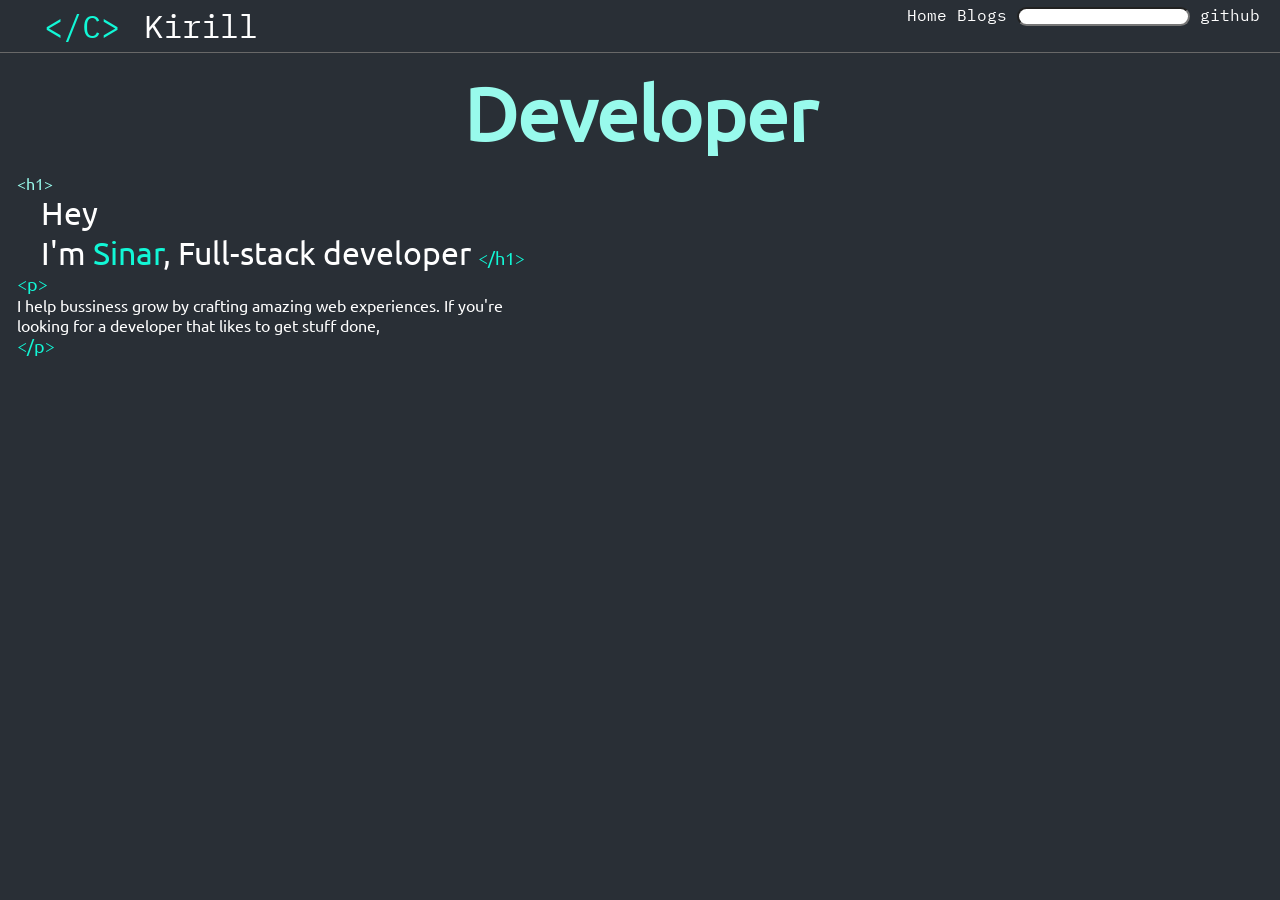
==== index.html @ f8dcdbb0 "start project start project CV" ====
<!DOCTYPE html>
<html lang="en">

<head>
    <meta charset="UTF-8">
    <meta name="viewport" content="width=device-width, initial-scale=1.0">
    <title>Document</title>
    <link rel="stylesheet" href="css/style.css">
</head>

<body>
    <header>
        <nav>
            <div class="header__logo">
                <h3 class="header__logo__prefix">&lt/C&gt</h3>
                <h3 class="header__logo__name">Kirill</h3>
            </div>
            <div class="head__hyperlinks">
                <a class="head__hyperlinks__home" href="index.html">Home</a>
                <a class="head__hyperlinks__blogs" href="">Blogs</a>
                <input class="head__hyperlinks__search" type="search" name="search" id="search">
                <a class="head__hyperlinks__github" href="">github</a>
            </div>
        </nav>
    </header>

    <main>
        <section class="hero" id="hero">
            <div class="developer">
                <h1>Developer</h1>
            </div>
            <div class="osnov">
                <p class="h1">&lth1&gt</p>
                <h3>Hey <br>I'm <span class="Sinar">Sinar</span>, Full-stack developer <span class="h1 close">&lt/h1&gt</span></h3>
                <p class="p--iHelp">&ltp&gt <br></p>
                <p>I help bussiness grow by crafting amazing web experiences. If you're <br></p>
                <p>looking for a developer that likes to get stuff done,</p>
                <p class="slep--iHelp">&lt/p&gt</p>
            </div>
        </section>

        <section id="about">

        </section>

        <section id="skills">

        </section>

        <section id="projects">

        </section>
    </main>

    <footer>

    </footer>
</body>

</html>
---- css/style.css ----
@font-face{
    font-family: "Ubuntu";
    src: url(/fonts/Ubuntu-Regular.ttf);
}
@font-face{
    font-family: "IBMPlexMono";
    src: url(/fonts/IBMPlexMono-Regular.ttf);
}

*{
    margin: 0;
    padding: 0;
}
a{
    text-decoration: none;
    color: #FFFFFF;

}

body{
    background-color: #292F36;
    color: #FFFFFF;
    font-family: "IBMPlexMono";
}

h3{
    font-size: 32px;
    font-weight: 500;
    margin-left: 24px;
}

.header__logo{
    display: flex;
    justify-content: space-between;
    
}
nav{
    display: flex;
    justify-content: space-between;
    padding: 5px 20px;
    align-items: auto;
    border-bottom: solid rgb(104, 104, 104) 1px;
}
.header__logo__prefix{
    color: #12F7D6;
}
.head__hyperlinks__search{
    border-radius: 30px;
}
.developer{
    color: #98faec;
    text-align: center;
    font-size: 50px;
    font-family: "Ubuntu";
    padding: 15px
}
.h1{
    text-align: justify;
    color: #98FAEC;
    align-self: flex-start;
}
.osnov{
    padding: 0px 17px;
    font-family: "Ubuntu";
}
.Sinar{
    color: #12F7D6;
}
.close{
    font-size: 18px;
    color: #12F7D6;
    align-self: flex-end;
}
.ab{
    display: block;
}
.p--iHelp{
    font-size: 18px;
    color: #12F7D6;
    align-self: flex-end;  
}
.slep--iHelp{
    font-size: 18px;
    color: #12F7D6;
    align-self: flex-end; 
}
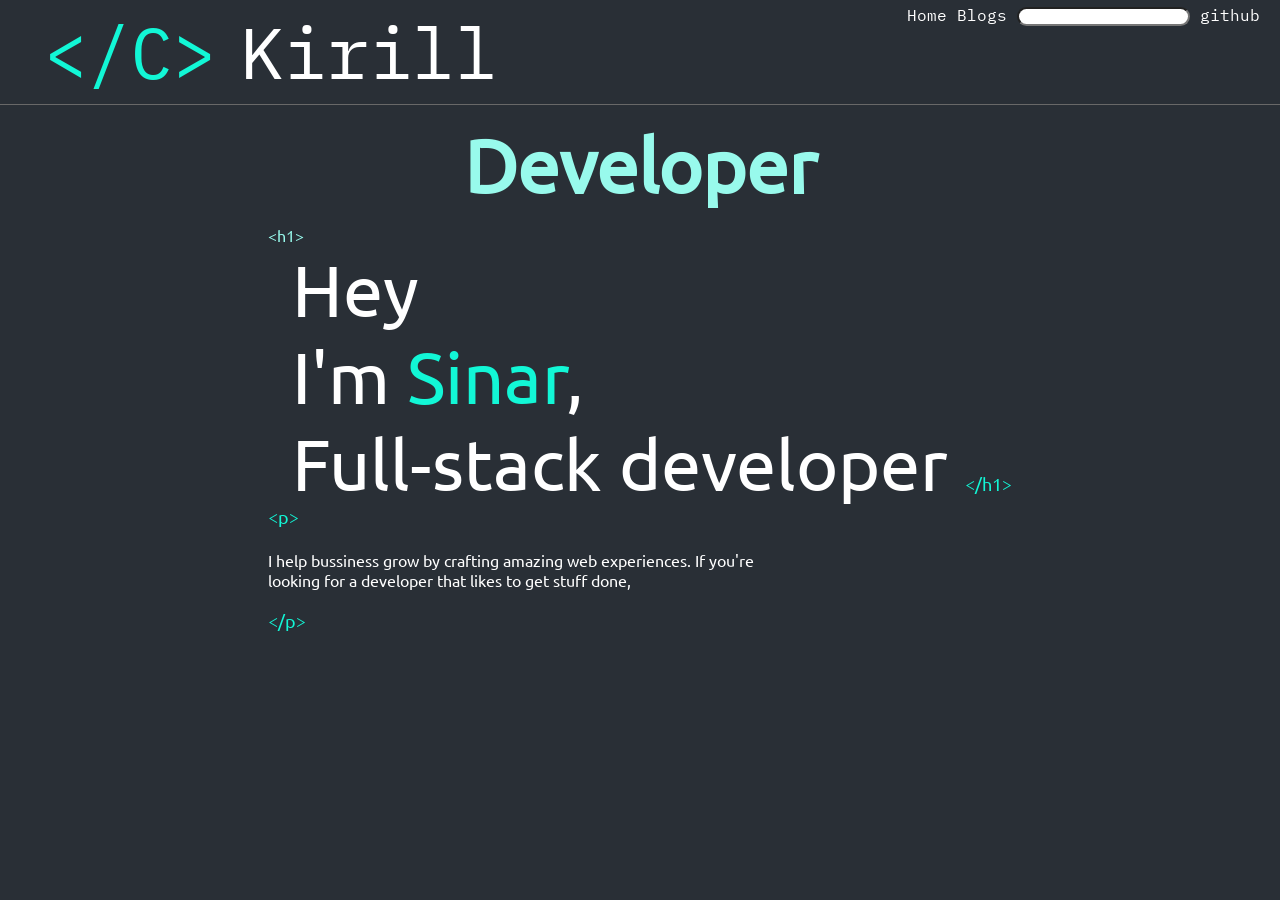
==== commit 858e3402: "fixed and obnov" ====
--- a/index.html
+++ b/index.html
@@ -29,14 +29,22 @@
             <div class="developer">
                 <h1>Developer</h1>
             </div>
-            <div class="osnov">
+            <div class="content">
+                <div>       
+
+                </div>
+                 <div class="osnov">
                 <p class="h1">&lth1&gt</p>
-                <h3>Hey <br>I'm <span class="Sinar">Sinar</span>, Full-stack developer <span class="h1 close">&lt/h1&gt</span></h3>
-                <p class="p--iHelp">&ltp&gt <br></p>
-                <p>I help bussiness grow by crafting amazing web experiences. If you're <br></p>
-                <p>looking for a developer that likes to get stuff done,</p>
+                <h3>Hey <br>I'm <span class="Sinar">Sinar</span>,<br> Full-stack developer <span class="h1 close">&lt/h1&gt</span></h3>
+                <p class="p--iHelp">&ltp&gt <br> <br></p>
+                <p> <span class=""> I help bussiness grow by crafting amazing web experiences. If you're <br> looking for a developer that likes to get stuff done, <br> <br> </span></p>
                 <p class="slep--iHelp">&lt/p&gt</p>
             </div>
+            <div>
+
+            </div>
+            </div>
+           
         </section>
 
         <section id="about">
--- a/css/style.css
+++ b/css/style.css
@@ -1,86 +1,96 @@
-@font-face{
-    font-family: "Ubuntu";
-    src: url(/fonts/Ubuntu-Regular.ttf);
-}
-@font-face{
-    font-family: "IBMPlexMono";
-    src: url(/fonts/IBMPlexMono-Regular.ttf);
-}
+    @font-face{
+        font-family: "Ubuntu";
+        src: url(/fonts/Ubuntu-Regular.ttf);
+    }
+    @font-face{
+        font-family: "IBMPlexMono";
+        src: url(/fonts/IBMPlexMono-Regular.ttf);
+    }
 
-*{
-    margin: 0;
-    padding: 0;
-}
-a{
-    text-decoration: none;
-    color: #FFFFFF;
+    *{
+        margin: 0;
+        padding: 0;
+    }
+    a{
+        text-decoration: none;
+        color: #FFFFFF;
 
-}
+    }
 
-body{
-    background-color: #292F36;
-    color: #FFFFFF;
-    font-family: "IBMPlexMono";
-}
+    body{
+        background-color: #292F36;
+        color: #FFFFFF;
+        font-family: "IBMPlexMono";
+    }
 
-h3{
-    font-size: 32px;
-    font-weight: 500;
-    margin-left: 24px;
-}
+    h3{
+        font-size: 32px;
+        font-weight: 500;
+        margin-left: 24px;
+    }
 
-.header__logo{
-    display: flex;
-    justify-content: space-between;
-    
-}
-nav{
-    display: flex;
-    justify-content: space-between;
-    padding: 5px 20px;
-    align-items: auto;
-    border-bottom: solid rgb(104, 104, 104) 1px;
-}
-.header__logo__prefix{
-    color: #12F7D6;
-}
-.head__hyperlinks__search{
-    border-radius: 30px;
-}
-.developer{
-    color: #98faec;
-    text-align: center;
-    font-size: 50px;
-    font-family: "Ubuntu";
-    padding: 15px
-}
-.h1{
-    text-align: justify;
-    color: #98FAEC;
-    align-self: flex-start;
-}
-.osnov{
-    padding: 0px 17px;
-    font-family: "Ubuntu";
-}
-.Sinar{
-    color: #12F7D6;
-}
-.close{
-    font-size: 18px;
-    color: #12F7D6;
-    align-self: flex-end;
-}
-.ab{
-    display: block;
-}
-.p--iHelp{
-    font-size: 18px;
-    color: #12F7D6;
-    align-self: flex-end;  
-}
-.slep--iHelp{
-    font-size: 18px;
-    color: #12F7D6;
-    align-self: flex-end; 
-}+    .header__logo{
+        display: flex;
+        justify-content: space-between;
+        
+    }
+    nav{
+        display: flex;
+        justify-content: space-between;
+        padding: 5px 20px;
+        align-items: auto;
+        border-bottom: solid rgb(104, 104, 104) 1px;
+    }
+    .header__logo__prefix{
+        color: #12F7D6;
+    }
+    .head__hyperlinks__search{
+        border-radius: 30px;
+    }
+    .developer{
+        color: #98faec;
+        text-align: center;
+        font-size: 50px;
+        font-family: "Ubuntu";
+        padding: 15px
+    }
+    .h1{
+        text-align: justify;
+        color: #98FAEC;
+        align-self: flex-start;
+    }
+    .osnov{
+        align-items: center;
+        justify-content: center;
+        padding: 0px 17px;
+        font-family: "Ubuntu";
+    }
+    .Sinar{
+        color: #12F7D6;
+    }
+    .close{
+        font-size: 18px;
+        color: #12F7D6;
+        align-self: flex-end;
+    }
+    .ab{
+        display: block;
+    }
+    .p--iHelp{
+        font-size: 18px;
+        color: #12F7D6;
+        align-self: flex-end;  
+    }
+    .slep--iHelp{
+            font-size: 18px;
+        color: #12F7D6;
+        align-self: flex-end; 
+    }
+    .content{
+        display: flex;
+        align-items: center;
+        justify-content: center;
+    }
+    h3{
+        font-size: 72px;
+    }
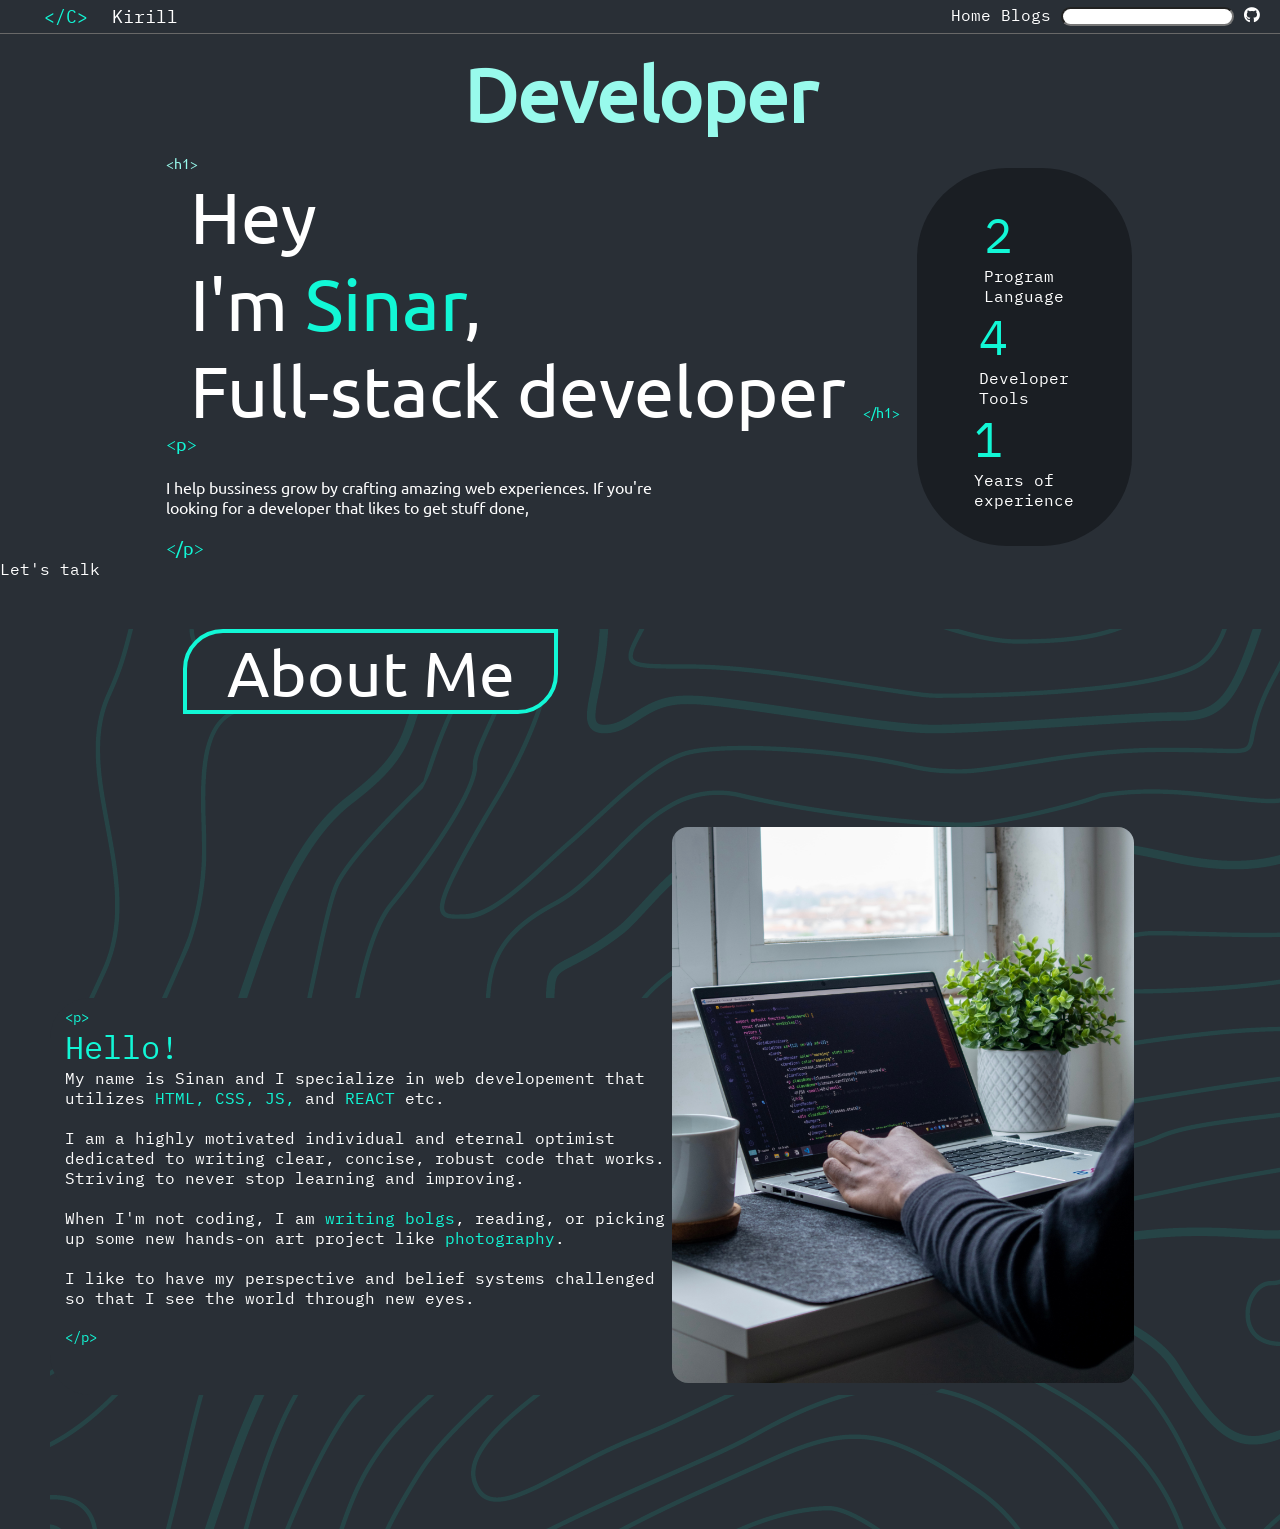
==== commit 3cb9b595: "opteid about save" ====
--- a/index.html
+++ b/index.html
@@ -6,6 +6,7 @@
     <meta name="viewport" content="width=device-width, initial-scale=1.0">
     <title>Document</title>
     <link rel="stylesheet" href="css/style.css">
+    <link rel="stylesheet" href="https://cdnjs.cloudflare.com/ajax/libs/font-awesome/6.5.1/css/all.min.css">
 </head>
 
 <body>
@@ -19,7 +20,7 @@
                 <a class="head__hyperlinks__home" href="index.html">Home</a>
                 <a class="head__hyperlinks__blogs" href="">Blogs</a>
                 <input class="head__hyperlinks__search" type="search" name="search" id="search">
-                <a class="head__hyperlinks__github" href="">github</a>
+                <a class="head__hyperlinks__github" href="" ><i class="fa-brands fa-github"></i></a>
             </div>
         </nav>
     </header>
@@ -35,20 +36,38 @@
                 </div>
                  <div class="osnov">
                 <p class="h1">&lth1&gt</p>
-                <h3>Hey <br>I'm <span class="Sinar">Sinar</span>,<br> Full-stack developer <span class="h1 close">&lt/h1&gt</span></h3>
+                <h3 class="hs">Hey <br>I'm <span class="Sinar">Sinar</span>,<br> Full-stack developer <span class="h1 close">&lt/h1&gt</span></h3>
                 <p class="p--iHelp">&ltp&gt <br> <br></p>
                 <p> <span class=""> I help bussiness grow by crafting amazing web experiences. If you're <br> looking for a developer that likes to get stuff done, <br> <br> </span></p>
                 <p class="slep--iHelp">&lt/p&gt</p>
             </div>
-            <div>
-
+                <div class="skils--counter">
+                    <p><span class="Program--con span--sc">2</span>Program <br> Language</p>
+                    <p><span class="dev--too span--sc">4</span>Developer <br> Tools</p>
+                    <p><span class="Years--exp span--sc">1</span>Years of <br> experience</p>
+                </div>
             </div>
-            </div>
+            <p>Let's talk</p>
            
         </section>
 
-        <section id="about">
-
+        <section class="about" id="about">
+                    <div class="bag--ab"></div> 
+                        <div class="about--image">
+                        <img class="about--image--laptop" src="/images/54b523a21765740414a8e0d7f809a4c9330484ee.jpg" alt="laptop">
+                    </div>
+                    <div class="about--title">
+                        <p>About Me</p>
+                    </div>
+                    <div class="about--hello">
+                        <p class="about--popen">&ltp&gt</p>
+                        <p  class="Hello">Hello!</p>
+                        <p>My name is Sinan and I specialize in web developement that utilizes <span class="lang__lp">HTML, CSS, JS,</span> and <span class="lang__lp">REACT</span> etc. <br> <br></p>
+                        <p>I am a highly motivated individual and eternal optimist dedicated to writing clear, concise, robust code that works. Striving to never stop learning and improving. <br> <br></p>
+                        <p>When I'm not coding, I am <span class="lang__lp">writing bolgs</span>, reading, or picking up some new hands-on art project like <span class="lang__lp">photography</span>. <br><br></p>
+                        <p>I like to have my perspective and belief systems challenged so that I see the world through new eyes. <br> <br></p>
+                        <p class="about--popen">&lt/p&gt</p>
+                    </div>
         </section>
 
         <section id="skills">
--- a/css/style.css
+++ b/css/style.css
@@ -1,96 +1,192 @@
-    @font-face{
-        font-family: "Ubuntu";
-        src: url(/fonts/Ubuntu-Regular.ttf);
-    }
-    @font-face{
-        font-family: "IBMPlexMono";
-        src: url(/fonts/IBMPlexMono-Regular.ttf);
-    }
+        @font-face {
+            font-family: "Ubuntu";
+            src: url(/fonts/Ubuntu-Regular.ttf);
+        }
 
-    *{
-        margin: 0;
-        padding: 0;
-    }
-    a{
-        text-decoration: none;
-        color: #FFFFFF;
+        @font-face {
+            font-family: "IBMPlexMono";
+            src: url(/fonts/IBMPlexMono-Regular.ttf);
+        }
 
-    }
+        * {
+            margin: 0;
+            padding: 0;
+        }
 
-    body{
-        background-color: #292F36;
-        color: #FFFFFF;
-        font-family: "IBMPlexMono";
-    }
+        a {
+            text-decoration: none;
+            color: #FFFFFF;
+        }
 
-    h3{
-        font-size: 32px;
-        font-weight: 500;
-        margin-left: 24px;
-    }
+        body {
+            background-color: #292F36;
+            color: #FFFFFF;
+            font-family: "IBMPlexMono";
+        }
 
-    .header__logo{
-        display: flex;
-        justify-content: space-between;
-        
-    }
-    nav{
-        display: flex;
-        justify-content: space-between;
-        padding: 5px 20px;
-        align-items: auto;
-        border-bottom: solid rgb(104, 104, 104) 1px;
-    }
-    .header__logo__prefix{
-        color: #12F7D6;
-    }
-    .head__hyperlinks__search{
-        border-radius: 30px;
-    }
-    .developer{
-        color: #98faec;
-        text-align: center;
-        font-size: 50px;
-        font-family: "Ubuntu";
-        padding: 15px
-    }
-    .h1{
-        text-align: justify;
-        color: #98FAEC;
-        align-self: flex-start;
-    }
-    .osnov{
-        align-items: center;
-        justify-content: center;
-        padding: 0px 17px;
-        font-family: "Ubuntu";
-    }
-    .Sinar{
-        color: #12F7D6;
-    }
-    .close{
-        font-size: 18px;
-        color: #12F7D6;
-        align-self: flex-end;
-    }
-    .ab{
-        display: block;
-    }
-    .p--iHelp{
-        font-size: 18px;
-        color: #12F7D6;
-        align-self: flex-end;  
-    }
-    .slep--iHelp{
+        h3 {
             font-size: 18px;
-        color: #12F7D6;
-        align-self: flex-end; 
-    }
-    .content{
-        display: flex;
-        align-items: center;
-        justify-content: center;
-    }
-    h3{
-        font-size: 72px;
-    }+            font-weight: 500;
+            margin-left: 24px;
+        }
+
+        .header__logo {
+            display: flex;
+            justify-content: space-between;
+
+        }
+
+        nav {
+            display: flex;
+            justify-content: space-between;
+            padding: 5px 20px;
+            align-items: auto;
+            border-bottom: solid rgb(104, 104, 104) 1px;
+        }
+
+        .header__logo__prefix {
+            color: #12F7D6;
+        }
+
+        .head__hyperlinks__search {
+            border-radius: 30px;
+        }
+
+        .developer {
+            color: #98faec;
+            text-align: center;
+            font-size: 50px;
+            font-family: "Ubuntu";
+            padding: 15px
+        }
+
+        .h1 {
+            font-size: 14px;
+            text-align: justify;
+            color: #98FAEC;
+            align-self: flex-start;
+        }
+
+        .osnov {
+            align-items: center;
+            justify-content: center;
+            padding: 0px 17px;
+            font-family: "Ubuntu";
+        }
+
+        .Sinar {
+            color: #12F7D6;
+        }
+
+        .close {
+            font-size: 14px;
+            color: #12F7D6;
+            align-self: flex-end;
+        }
+
+        .ab {
+            display: block;
+        }
+
+        .p--iHelp {
+            font-size: 18px;
+            color: #12F7D6;
+            align-self: flex-end;
+        }
+
+        .slep--iHelp {
+            font-size: 18px;
+            color: #12F7D6;
+            align-self: flex-end;
+        }
+
+        .content {
+            display: flex;
+            align-items: center;
+            justify-content: center;
+        }
+
+        .hs {
+            font-size: 72px;
+        }
+
+        .skils--counter {
+            display: flex;
+            flex-direction: column;
+            justify-content: center;
+            align-items: center;
+            width: 215px;
+            height: 378px;
+            border-radius: 90px;
+            background-color: hsl(213, 15%, 12%);
+        }
+
+        .span--sc {
+
+            display: flex;
+            color: #12F7D6;
+            font-size: 48px;
+        }
+.about{
+    padding: 50px;
+}
+        .about--title {
+            width: 367px;
+            background-color: #292F36;
+            border: solid 4px #12F7D6;
+            border-top-left-radius: 40px;
+            border-bottom-right-radius: 40px;
+            display: flex;
+            justify-content: center;
+            text-align: center;
+            font-size: 64px;
+            font-family: 'Ubuntu';
+
+            margin-left: 133px;
+
+        }
+
+        .about--image--laptop {
+            width: 462px;
+            height: 556px;
+            border-radius: 16px;
+            display: flex;
+            float: right;
+            margin-top: 198px;
+            margin-bottom: 128px;
+            margin-right: 96px;
+        }
+
+        .about--hello {
+            width: 880px;
+            height: 377px;
+            border-radius: 40px;
+            background-color: #292F36;
+            font-size: 16px;
+            padding: 10px 15px;
+            margin-top: 284px;
+        }
+
+        .about--popen {
+            color: #12F7D6;
+            font-size: 14px;
+        }
+
+        .Hello {
+            color: #12F7D6;
+            font-size: 32px;
+        }
+
+        .lang__lp {
+            color: #12F7D6;
+        }
+
+        .bag--ab::after {
+            content: "";
+            background-image: url(/images/about--background.png);
+            width: 100%;
+            height: 100%;
+            position: absolute;
+            opacity: 10%;
+            z-index: -1;
+        }
